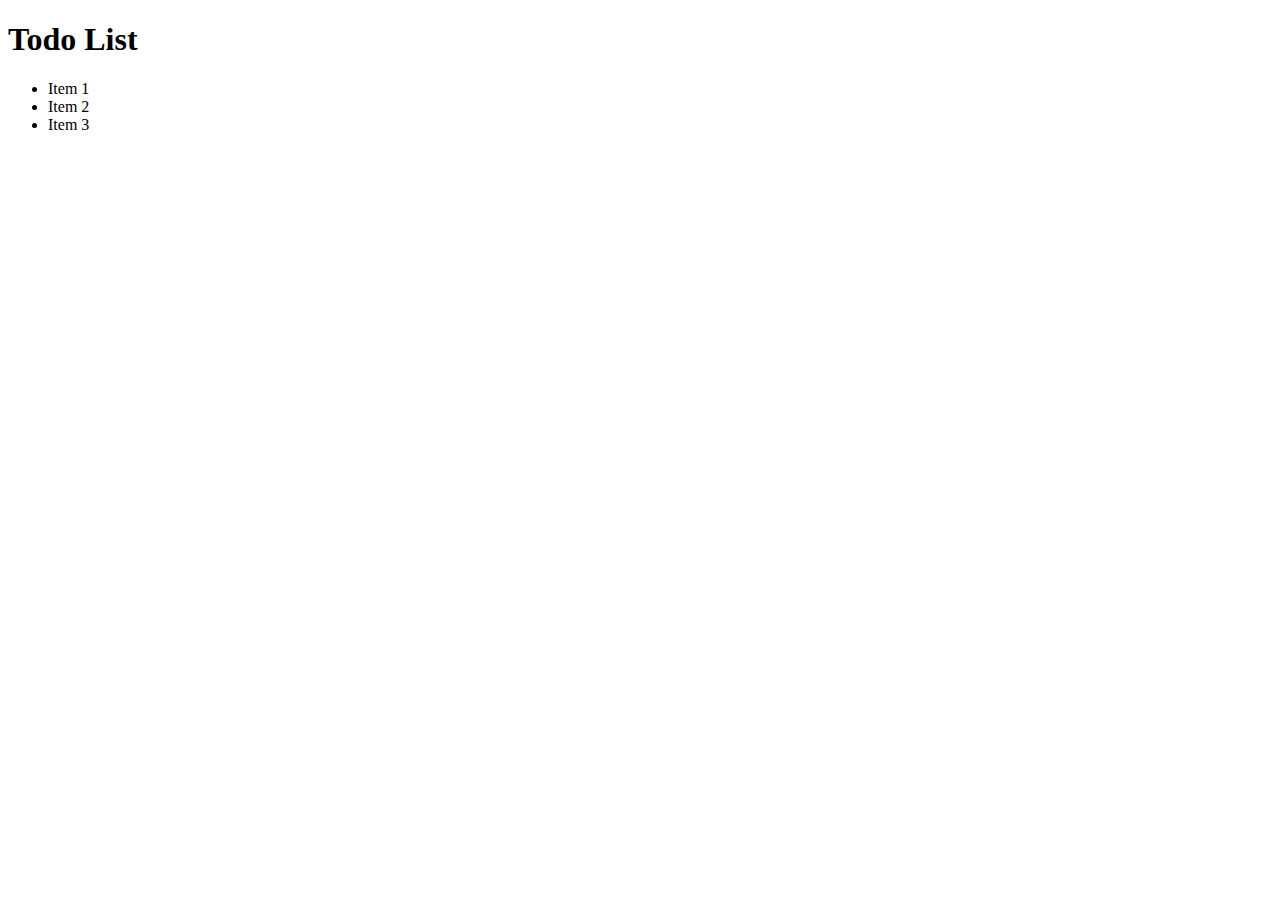
==== templates/index.html @ b8c7388d "initial commit" ====
<!DOCTYPE html>
<html>
<head>
  <title>Todo List</title>
</head>
<body>
  <div id="todo-list">
    <h1>Todo List</h1>
    <ul>
      <li>Item 1</li>
      <li>Item 2</li>
      <li>Item 3</li>
    </ul>
  </div>
</body>
</html>
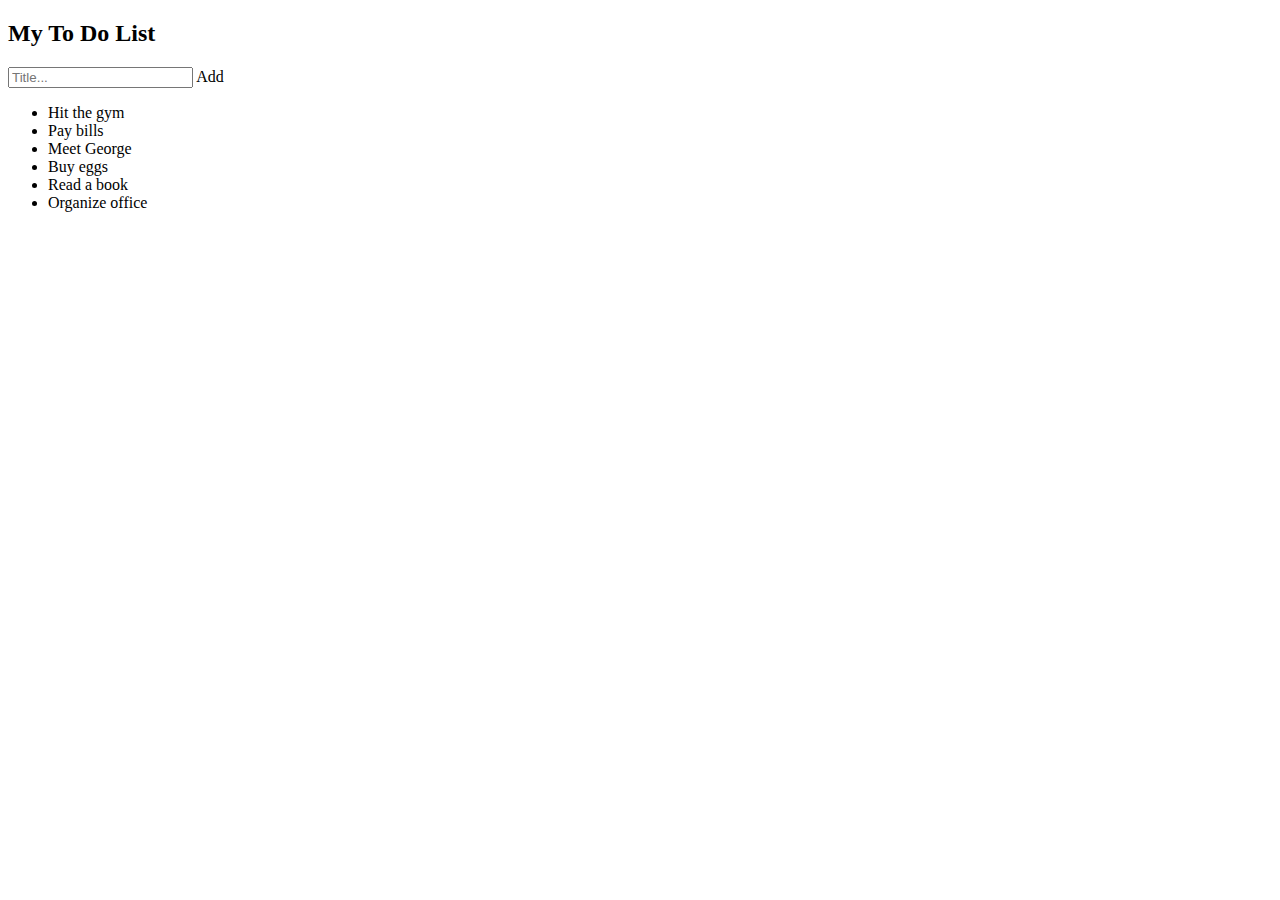
==== commit e6935c67: "CSS added" ====
--- a/templates/index.html
+++ b/templates/index.html
@@ -2,15 +2,25 @@
 <html>
 <head>
   <title>Todo List</title>
+  <!--<link rel="stylesheet" href="../styles.css" type="text/css" media="screen" charset="utf-8"> ---> 
+  <link rel="stylesheet" href="{{ url_for('static', filename='styles.css') }}"> 
 </head>
+
+
 <body>
-  <div id="todo-list">
-    <h1>Todo List</h1>
-    <ul>
-      <li>Item 1</li>
-      <li>Item 2</li>
-      <li>Item 3</li>
-    </ul>
+  <div id="myDIV" class="header">
+    <h2>My To Do List</h2>
+    <input type="text" id="myInput" placeholder="Title...">
+    <span onclick="newElement()" class="addBtn">Add</span>
   </div>
+  <ul id="myUL">
+    <li>Hit the gym</li>
+    <li class="checked">Pay bills</li>
+    <li>Meet George</li>
+    <li>Buy eggs</li>
+    <li>Read a book</li>
+    <li>Organize office</li>
+  </ul>
 </body>
+<script src="../scripts.js"></script>
 </html>
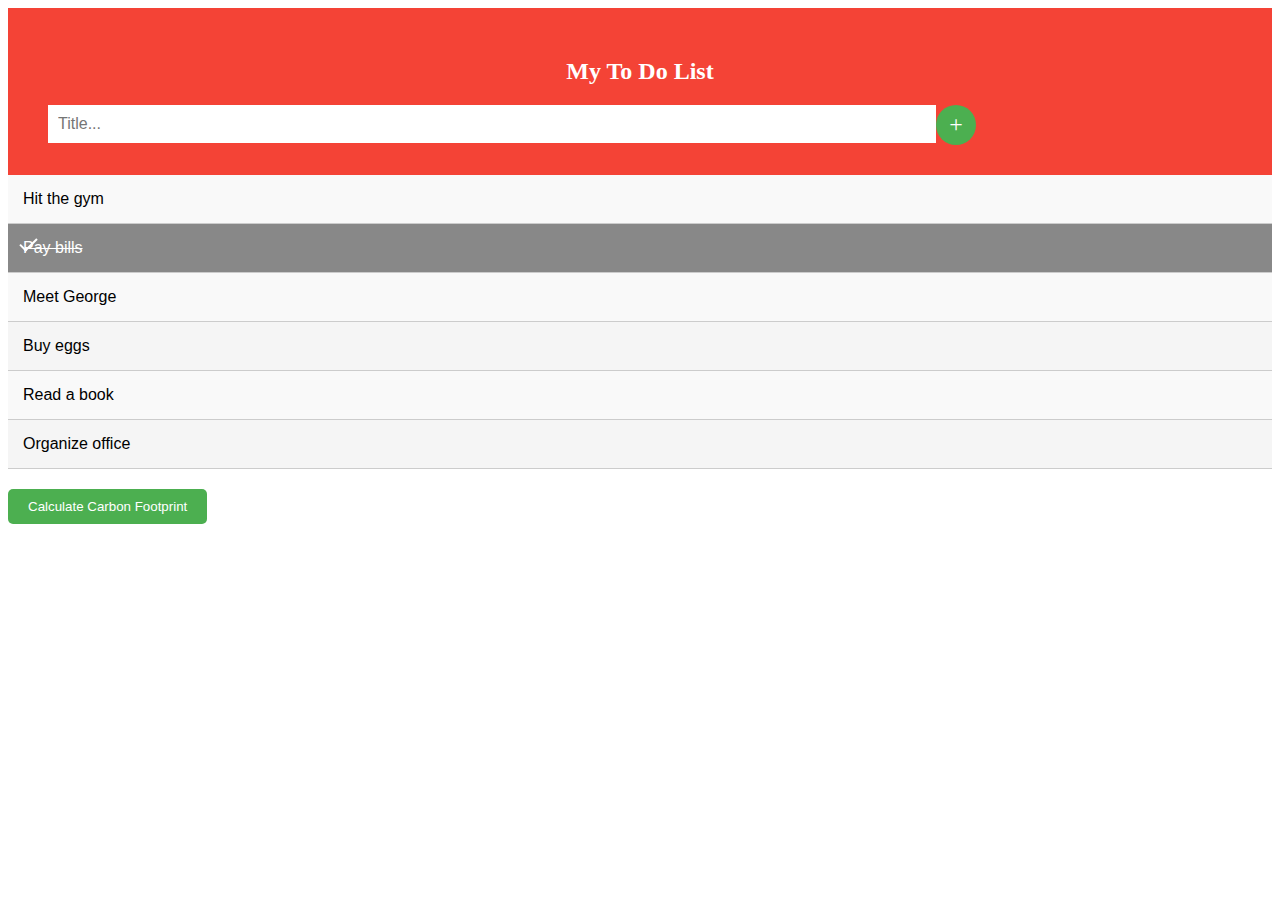
==== commit 27f565be: "new buttons" ====
--- a/templates/index.html
+++ b/templates/index.html
@@ -2,16 +2,13 @@
 <html>
 <head>
   <title>Todo List</title>
-  <!--<link rel="stylesheet" href="../styles.css" type="text/css" media="screen" charset="utf-8"> ---> 
-  <link rel="stylesheet" href="{{ url_for('static', filename='styles.css') }}"> 
+  <link rel="stylesheet" href="/static/styles.css" type="text/css" media="screen" charset="utf-8">   
 </head>
-
-
 <body>
   <div id="myDIV" class="header">
     <h2>My To Do List</h2>
     <input type="text" id="myInput" placeholder="Title...">
-    <span onclick="newElement()" class="addBtn">Add</span>
+    <span onclick="newElement()" class="addBtn"></span>
   </div>
   <ul id="myUL">
     <li>Hit the gym</li>
@@ -21,6 +18,12 @@
     <li>Read a book</li>
     <li>Organize office</li>
   </ul>
+  <button onclick="calculateCarbonFootprint()" class="calculateBtn">Calculate Carbon Footprint</button>
 </body>
 <script src="../scripts.js"></script>
+<script>
+  function calculateCarbonFootprint() {
+    alert('Calculating Carbon Footprint...');
+  }
+</script>
 </html>
--- a/static/styles.css
+++ b/static/styles.css
@@ -0,0 +1,141 @@
+/* Include the padding and border in an element's total width and height */
+* {
+    box-sizing: border-box;
+  }
+  
+  /* Remove margins and padding from the list */
+  ul {
+    margin: 0;
+    padding: 0;
+  }
+  
+  /* Style the list items */
+  ul li {
+    cursor: pointer;
+    position: relative;
+    padding: 15px;
+    border-bottom: 1px solid #ccc;
+    background: #f5f5f5;
+    font-size: 16px;
+    font-family: Arial, sans-serif;
+    transition: background-color 0.3s; color 0.3s;
+  
+    /* make the list items unselectable */
+    -webkit-user-select: none;
+    -moz-user-select: none;
+    -ms-user-select: none;
+    user-select: none;
+  }
+  
+  /* Set all odd list items to a different color (zebra-stripes) */
+  ul li:nth-child(odd) {
+    background: #f9f9f9;
+  }
+  
+  /* Darker background-color on hover */
+  ul li:hover {
+    background: #e0e0e0;
+  }
+  
+  /* When clicked on, add a background color and strike out text */
+  ul li.checked {
+    background: #888;
+    color: #fff;
+    text-decoration: line-through;
+  }
+  
+  /* Add a "checked" mark when clicked on */
+  ul li.checked::before {
+    content: '';
+    position: absolute;
+    border-color: #fff;
+    border-style: solid;
+    border-width: 0 2px 2px 0;
+    top: 10px;
+    left: 16px;
+    transform: rotate(45deg);
+    height: 15px;
+    width: 7px;
+  }
+  
+  /* Style the close button */
+  .close {
+    position: absolute;
+    right: 0;
+    top: 0;
+    padding: 12px 16px 12px 16px;
+  }
+  
+  .close:hover {
+    background-color: #f44336;
+    color: white;
+  }
+  
+  /* Style the header */
+  .header {
+    background-color: #f44336;
+    padding: 30px 40px;
+    color: white;
+    text-align: center;
+  }
+  
+  /* Clear floats after the header */
+  .header:after {
+    content: "";
+    display: table;
+    clear: both;
+  }
+  
+  /* Style the input */
+  input {
+    margin: 0;
+    border: none;
+    border-radius: 0;
+    width: 75%;
+    padding: 10px;
+    float: left;
+    font-size: 16px;
+  }
+  
+  /* Style the "Add" button */
+  .addBtn {
+    width: 40px; /* Adjust width as needed */
+    height: 40px; /* Adjust height as needed */
+    background: #4caf50; /* Button color */
+    color: #fff; /* Text color */
+    font-size: 24px; /* Font size for the plus sign */
+    border: none;
+    border-radius: 50%; /* Rounded shape for a circle */
+    cursor: pointer;
+    transition: background-color 0.3s;
+    display: flex;
+    justify-content: center;
+    align-items: center;
+    position: relative;
+  }
+  
+.addBtn::before {
+  content: '+';
+  position: absolute;
+  right: 50%;
+  transform: translateX(50%);
+}
+
+  .addBtn:hover {
+    background-color: #bbb;
+  } 
+
+  .calculateBtn {
+    margin-top: 20px; /* Adjust margin as needed */
+    padding: 10px 20px; /* Adjust padding as needed */
+    background-color: #4caf50; /* Button color */
+    color: #fff; /* Text color */
+    border: none;
+    border-radius: 5px;
+    cursor: pointer;
+    transition: background-color 0.3s;
+  }
+  
+  .calculateBtn:hover {
+    background-color: #45a049; /* Hover color */
+  }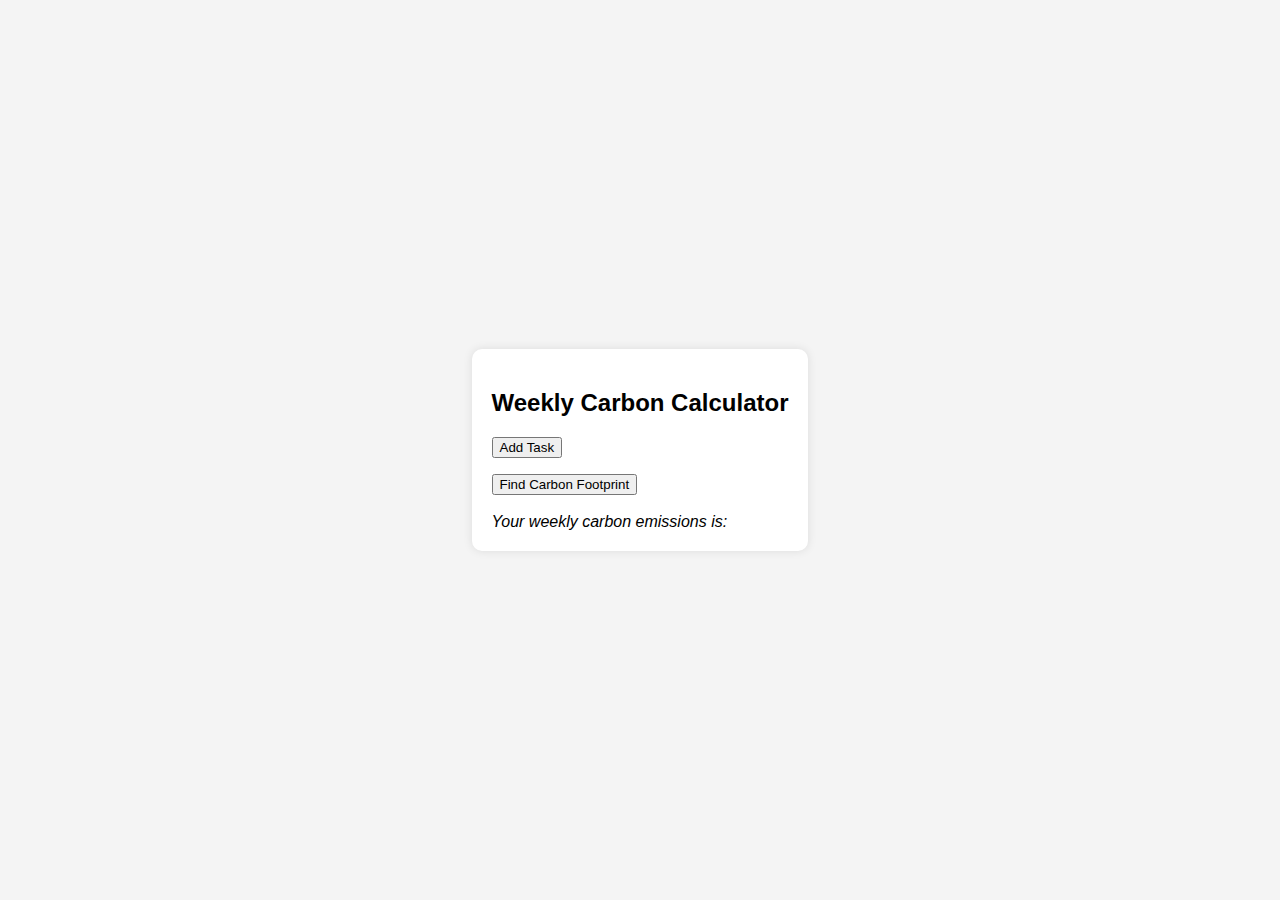
==== commit 6e0a3c44: "Update index.html" ====
--- a/templates/index.html
+++ b/templates/index.html
@@ -1,29 +1,197 @@
 <!DOCTYPE html>
-<html>
+<html lang="en">
+
 <head>
-  <title>Todo List</title>
-  <link rel="stylesheet" href="/static/styles.css" type="text/css" media="screen" charset="utf-8">   
+    <meta charset="UTF-8">
+    <meta name="viewport" content="width=device-width, initial-scale=1.0">
+    <link rel="stylesheet" href="style.css">
+    <style>
+        body {
+            font-family: 'Arial', sans-serif;
+            background-color: #f4f4f4;
+            margin: 0;
+            padding: 0;
+            display: flex;
+            justify-content: center;
+            align-items: center;
+            height: 100vh;
+        }
+
+        #todo-container {
+            background-color: #fff;
+            padding: 20px;
+            border-radius: 10px;
+            box-shadow: 0 0 10px rgba(0, 0, 0, 0.1);
+        }
+
+        #task-list {
+            list-style-type: none;
+            padding: 0;
+        }
+
+        .task-item {
+            margin: 10px 0;
+            padding: 10px;
+            border: 1px solid #ddd;
+            border-radius: 5px;
+            display: flex;
+            justify-content: space-between;
+            align-items: center;
+        }
+
+        /* Style for the modal */
+        .modal {
+            display: none;
+            position: fixed;
+            top: 50%;
+            left: 50%;
+            transform: translate(-50%, -50%);
+            padding: 20px;
+            background-color: #fff;
+            border: 1px solid #ccc;
+            box-shadow: 0 4px 8px rgba(0, 0, 0, 0.1);
+            z-index: 2; /* Increase the z-index to ensure it appears above the overlay */
+    }
+
+        .overlay {
+            display: none;
+            position: fixed;
+            top: 0;
+            left: 0;
+            width: 100%;
+            height: 100%;
+            background-color: rgba(0, 0, 0, 0.5);
+            z-index: 1;
+        }
+
+    </style>
+    <script src="https://code.jquery.com/jquery-3.6.4.min.js"></script>
 </head>
+
 <body>
-  <div id="myDIV" class="header">
-    <h2>My To Do List</h2>
-    <input type="text" id="myInput" placeholder="Title...">
-    <span onclick="newElement()" class="addBtn"></span>
-  </div>
-  <ul id="myUL">
-    <li>Hit the gym</li>
-    <li class="checked">Pay bills</li>
-    <li>Meet George</li>
-    <li>Buy eggs</li>
-    <li>Read a book</li>
-    <li>Organize office</li>
-  </ul>
-  <button onclick="calculateCarbonFootprint()" class="calculateBtn">Calculate Carbon Footprint</button>
+    <div id="todo-container">
+        <h2>Weekly Carbon Calculator</h2>
+        <button onclick="openModal()">Add Task</button>
+        <ul id="task-list"></ul>
+        <button onclick="generate()">Find Carbon Footprint</button>
+        <br>
+        <em id="response"><br>Your weekly carbon emissions is:</em>
+    </div>
+
+
+    <!-- The provided modal code -->
+    <div id="add-task-modal" class="modal">
+        <span onclick="closeModal()">×</span>
+        <input type="text" placeholder="Name" id="input1">
+        <input type="text" placeholder="Origin" id="input2">
+        <input type="text" placeholder="Destination" id="input3">
+        <select id="input4">
+            <option value="Gasoline SUV">Gasoline SUV</option>
+            <option value="Hybrid SUV">Hybrid SUV</option>
+            <option value="Electric SUV">Electric SUV</option>
+            <option value="Gasoline Sedan">Gasoline Sedan</option>
+            <option value="Hybrid Sedan">Hybrid Sedan</option>
+            <option value="Electric Sedan">Electric Sedan</option>
+            <option value="Motorcycle">Motorcycle</option>
+            <option value="T">T</option>
+            <option value="Bus">Bus</option>
+            <option value="Public Transportation">Public Transportation</option>
+        <input type="text" placeholder="Frequency (times per week)" id="input5">
+        <button onclick="addTask()">Add Task</button>
+    </div>
+
+    <div id="overlay" class="overlay" onclick="closeModal()"></div>
+
+    <script>
+        function openModal() {
+            document.getElementById('add-task-modal').style.display = 'block';
+            document.getElementById('overlay').style.display = 'block';
+        }
+
+        function closeModal() {
+            document.getElementById('add-task-modal').style.display = 'none';
+            document.getElementById('overlay').style.display = 'none';
+        }
+
+        function sendData_save(name, origin, destination, transit, freq) {
+            $.ajax({
+                url: '/process',
+                type: 'POST',
+                data: { 'name': name, 'origin': origin, 'destination': destination, 'transit': transit, 'freq': freq},
+                success: function(response) {
+                    console.log(error);
+                },
+                error: function(error) {
+                    console.log(error);
+                }
+            });
+        }
+
+        function sendData_remove(name) {
+            $.ajax({
+                url: '/delete',
+                type: 'POST',
+                data: { 'name': name },
+                success: function(response) {
+                    console.log(error);
+                },
+                error: function(error) {
+                    console.log(error);
+                }
+            });
+        }
+
+        function generate() {
+            $.ajax({
+                url: '/generate',
+                type: 'POST',
+                success: function(response) {
+                    document.getElementById('response').innerHTML = response;
+                },
+                error: function(error) {
+                    console.log(error);
+                }
+            });
+        }
+
+        function addTask() {
+            const name = document.getElementById('input1').value;
+            const origin = document.getElementById('input2').value;
+            const destination = document.getElementById('input3').value;
+            const mode = document.getElementById('input4').value;
+            const freq = document.getElementById('input5').value;
+
+            sendData_save(name, origin, destination, mode, freq);
+
+            const taskList = document.getElementById('task-list');
+            const listItem = document.createElement('li');
+            listItem.className = 'task-item';
+            listItem.innerHTML = `
+                <div>
+                    <strong>${name}</strong><br>
+                    Origin: ${origin}<br>
+                    Destination: ${destination}<br>
+                    Transportation mode: ${mode}<br>
+                    Frequency: ${freq}<br>
+                </div>
+                <button onclick="removeTask('${name}', this)">Remove</button>
+            `;
+            taskList.appendChild(listItem);
+
+            closeModal();
+
+        }
+
+        function removeTask(name, button) {
+            sendData_remove(name);
+            const listItem = button.parentNode;
+            const taskList = document.getElementById('task-list');
+            taskList.removeChild(listItem);
+
+
+        }
+
+    </script>
 </body>
-<script src="../scripts.js"></script>
-<script>
-  function calculateCarbonFootprint() {
-    alert('Calculating Carbon Footprint...');
-  }
-</script>
+
 </html>
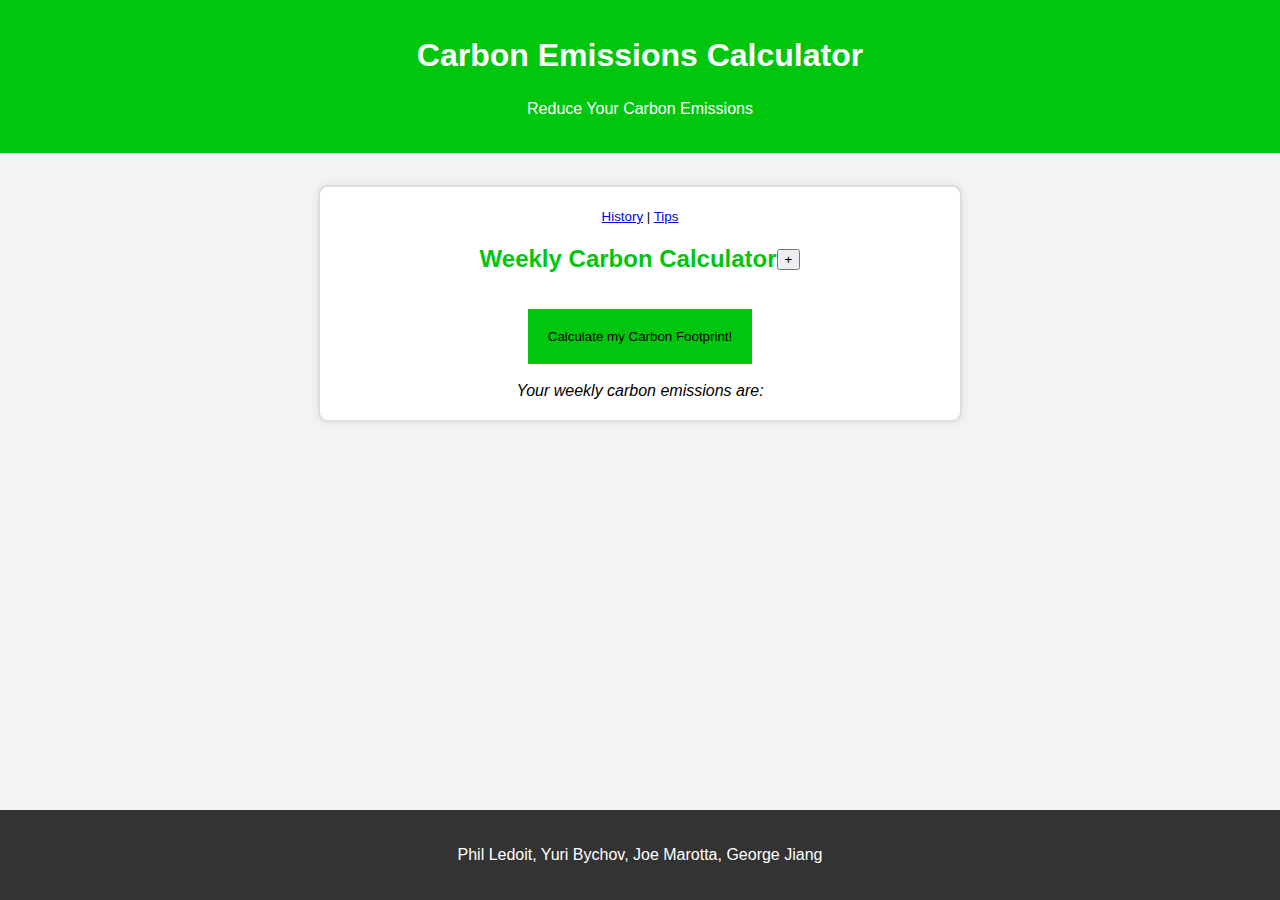
==== commit 779d878f: "css qol" ====
--- a/templates/index.html
+++ b/templates/index.html
@@ -1,197 +1,326 @@
-<!DOCTYPE html>
-<html lang="en">
-
-<head>
-    <meta charset="UTF-8">
-    <meta name="viewport" content="width=device-width, initial-scale=1.0">
-    <link rel="stylesheet" href="style.css">
-    <style>
-        body {
-            font-family: 'Arial', sans-serif;
-            background-color: #f4f4f4;
-            margin: 0;
-            padding: 0;
-            display: flex;
-            justify-content: center;
-            align-items: center;
-            height: 100vh;
-        }
-
-        #todo-container {
-            background-color: #fff;
-            padding: 20px;
-            border-radius: 10px;
-            box-shadow: 0 0 10px rgba(0, 0, 0, 0.1);
-        }
-
-        #task-list {
-            list-style-type: none;
-            padding: 0;
-        }
-
-        .task-item {
-            margin: 10px 0;
-            padding: 10px;
-            border: 1px solid #ddd;
-            border-radius: 5px;
-            display: flex;
-            justify-content: space-between;
-            align-items: center;
-        }
-
-        /* Style for the modal */
-        .modal {
-            display: none;
-            position: fixed;
-            top: 50%;
-            left: 50%;
-            transform: translate(-50%, -50%);
-            padding: 20px;
-            background-color: #fff;
-            border: 1px solid #ccc;
-            box-shadow: 0 4px 8px rgba(0, 0, 0, 0.1);
-            z-index: 2; /* Increase the z-index to ensure it appears above the overlay */
-    }
-
-        .overlay {
-            display: none;
-            position: fixed;
-            top: 0;
-            left: 0;
-            width: 100%;
-            height: 100%;
-            background-color: rgba(0, 0, 0, 0.5);
-            z-index: 1;
-        }
-
-    </style>
-    <script src="https://code.jquery.com/jquery-3.6.4.min.js"></script>
-</head>
-
-<body>
-    <div id="todo-container">
-        <h2>Weekly Carbon Calculator</h2>
-        <button onclick="openModal()">Add Task</button>
-        <ul id="task-list"></ul>
-        <button onclick="generate()">Find Carbon Footprint</button>
-        <br>
-        <em id="response"><br>Your weekly carbon emissions is:</em>
-    </div>
-
-
-    <!-- The provided modal code -->
-    <div id="add-task-modal" class="modal">
-        <span onclick="closeModal()">×</span>
-        <input type="text" placeholder="Name" id="input1">
-        <input type="text" placeholder="Origin" id="input2">
-        <input type="text" placeholder="Destination" id="input3">
-        <select id="input4">
-            <option value="Gasoline SUV">Gasoline SUV</option>
-            <option value="Hybrid SUV">Hybrid SUV</option>
-            <option value="Electric SUV">Electric SUV</option>
-            <option value="Gasoline Sedan">Gasoline Sedan</option>
-            <option value="Hybrid Sedan">Hybrid Sedan</option>
-            <option value="Electric Sedan">Electric Sedan</option>
-            <option value="Motorcycle">Motorcycle</option>
-            <option value="T">T</option>
-            <option value="Bus">Bus</option>
-            <option value="Public Transportation">Public Transportation</option>
-        <input type="text" placeholder="Frequency (times per week)" id="input5">
-        <button onclick="addTask()">Add Task</button>
-    </div>
-
-    <div id="overlay" class="overlay" onclick="closeModal()"></div>
-
-    <script>
-        function openModal() {
-            document.getElementById('add-task-modal').style.display = 'block';
-            document.getElementById('overlay').style.display = 'block';
-        }
-
-        function closeModal() {
-            document.getElementById('add-task-modal').style.display = 'none';
-            document.getElementById('overlay').style.display = 'none';
-        }
-
-        function sendData_save(name, origin, destination, transit, freq) {
-            $.ajax({
-                url: '/process',
-                type: 'POST',
-                data: { 'name': name, 'origin': origin, 'destination': destination, 'transit': transit, 'freq': freq},
-                success: function(response) {
-                    console.log(error);
-                },
-                error: function(error) {
-                    console.log(error);
-                }
-            });
-        }
-
-        function sendData_remove(name) {
-            $.ajax({
-                url: '/delete',
-                type: 'POST',
-                data: { 'name': name },
-                success: function(response) {
-                    console.log(error);
-                },
-                error: function(error) {
-                    console.log(error);
-                }
-            });
-        }
-
-        function generate() {
-            $.ajax({
-                url: '/generate',
-                type: 'POST',
-                success: function(response) {
-                    document.getElementById('response').innerHTML = response;
-                },
-                error: function(error) {
-                    console.log(error);
-                }
-            });
-        }
-
-        function addTask() {
-            const name = document.getElementById('input1').value;
-            const origin = document.getElementById('input2').value;
-            const destination = document.getElementById('input3').value;
-            const mode = document.getElementById('input4').value;
-            const freq = document.getElementById('input5').value;
-
-            sendData_save(name, origin, destination, mode, freq);
-
-            const taskList = document.getElementById('task-list');
-            const listItem = document.createElement('li');
-            listItem.className = 'task-item';
-            listItem.innerHTML = `
-                <div>
-                    <strong>${name}</strong><br>
-                    Origin: ${origin}<br>
-                    Destination: ${destination}<br>
-                    Transportation mode: ${mode}<br>
-                    Frequency: ${freq}<br>
-                </div>
-                <button onclick="removeTask('${name}', this)">Remove</button>
-            `;
-            taskList.appendChild(listItem);
-
-            closeModal();
-
-        }
-
-        function removeTask(name, button) {
-            sendData_remove(name);
-            const listItem = button.parentNode;
-            const taskList = document.getElementById('task-list');
-            taskList.removeChild(listItem);
-
-
-        }
-
-    </script>
-</body>
-
-</html>
+<!DOCTYPE html>
+<html lang="en">
+
+<head>
+    <meta charset="UTF-8">
+    <meta name="viewport" content="width=device-width, initial-scale=1.0">
+    <title>Carbon Emissions Calculator</title>
+    <style>
+        body {
+            font-family: 'Segoe UI', Tahoma, Geneva, Verdana, sans-serif;
+            margin: 0;
+            padding: 0;
+            background-color: #f4f4f4;
+            height: 100%;
+            display: flex;
+            flex-direction: column;
+        }
+
+        #todo-title {
+            display: flex;
+            justify-content: center;
+            align-items: center;
+            text-align: center;
+        }
+
+        .content {
+            flex: 1 0 auto
+          }
+
+        header {
+            background-color: #00C70D;
+            color: #fff;
+            text-align: center;
+            padding: 1em 0;
+        }
+
+        section {
+            max-width: 600px;
+            margin: 2em auto;
+            padding: 2em;
+            background-color: #fff;
+            box-shadow: 0 0 10px rgba(0, 0, 0, 0.1);
+            border-radius: 8px;
+        }
+
+        h2 {
+            color: #00C70D;
+        }
+
+        p {
+            line-height: 1.6;
+        }
+
+        ul {
+            list-style-type: none;
+            padding: 0;
+        }
+
+        li {
+            margin-bottom: 0.5em;
+        }
+
+        #todo-container {
+            background-color: #fff;
+            padding: 20px;
+            border-radius: 10px;
+            box-shadow: 0 0 10px rgba(0, 0, 0, 0.1);
+            border: 2px solid #ddd; /* Add grey border */
+            text-align: center;
+        }
+
+        #task-list {
+            list-style-type: none;
+            padding: 0;
+        }
+
+        #getresults {
+            background-color: #00C70D;
+        }
+
+        .task-item {
+            margin: 10px 0;
+            padding: 10px;
+            border: 1px solid #ddd;
+            border-radius: 5px;
+            display: flex;
+            justify-content: space-between;
+            align-items: center;
+        }
+
+        /* Style for the modal */
+        .modal {
+            display: none;
+            position: fixed;
+            top: 50%;
+            left: 50%;
+            transform: translate(-50%, -50%);
+            padding: 20px;
+            background-color: #fff;
+            border: 1px solid #ccc;
+            box-shadow: 0 4px 8px rgba(0, 0, 0, 0.1);
+            z-index: 2; /* Increase the z-index to ensure it appears above the overlay */
+        }
+
+        .overlay {
+            display: none;
+            position: fixed;
+            top: 0;
+            left: 0;
+            width: 100%;
+            height: 100%;
+            background-color: rgba(0, 0, 0, 0.5);
+            z-index: 1;
+        }
+
+        #task-list {
+            list-style-type: none;
+            padding: 0;
+        }
+
+        #getresults {
+            padding: 20px;
+            background-color: #00C70D;
+            border: none;
+        }
+
+        .task-item {
+            margin: 10px 0;
+            padding: 10px;
+            border: 1px solid #ddd;
+            border-radius: 5px;
+            display: flex;
+            justify-content: space-between;
+            align-items: center;
+        }
+
+        /* Style for the modal */
+        .modal {
+            display: none;
+            position: fixed;
+            top: 50%;
+            left: 50%;
+            transform: translate(-50%, -50%);
+            padding: 20px;
+            background-color: #fff;
+            border: 1px solid #ccc;
+            box-shadow: 0 4px 8px rgba(0, 0, 0, 0.1);
+            z-index: 2; /* Increase the z-index to ensure it appears above the overlay */
+        }
+
+        .overlay {
+            display: none;
+            position: fixed;
+            top: 0;
+            left: 0;
+            width: 100%;
+            height: 100%;
+            background-color: rgba(0, 0, 0, 0.5);
+            z-index: 1;
+        }
+
+        html, body {
+            height: 100%;
+          }
+          body {
+            display: flex;
+            flex-direction: column;
+          }
+          .content {
+            flex: 1 0 auto;
+          }
+          .footer {
+            flex-shrink: 0;
+          }
+
+        footer {
+            background-color: #333;
+            color: #fff;
+            text-align: center;
+            padding: 1em 0;
+            left: 0;
+            width: 100%;   
+            flex-shrink: 0;    
+        }
+
+    </style>
+    <script src="https://code.jquery.com/jquery-3.6.4.min.js"></script>
+</head>
+
+<body>
+    <header>
+        <h1>Carbon Emissions Calculator</h1>
+        <p>Reduce Your Carbon Emissions</p>
+    </header>
+    <div class='content'>
+        <section id="todo-container">
+            <small><a href="/history">History</a> | <a href="/tips">Tips</a></small>
+            <div id="todo-title">
+                <h2>Weekly Carbon Calculator</h2>
+                <button onclick="openModal()">+</button>
+            </div>
+            <ul id="task-list"></ul>
+            <button id="getresults" onclick="generate()">Calculate my Carbon Footprint!</button>
+            <br>
+            <em id="response"><br>Your weekly carbon emissions are:</em>
+        </section>
+    </div>
+    <footer>
+        <p>Phil Ledoit, Yuri Bychov, Joe Marotta, George Jiang</p>
+    </footer>
+
+    <div id="add-task-modal" class="modal">
+        <input type="text" placeholder="Name" id="input1"><br>
+        <input type="text" placeholder="Origin" id="input2"><br>
+        <input type="text" placeholder="Destination" id="input3"><br>
+        <select id="input4">
+            <option value="Gasoline SUV">Gasoline SUV</option>
+            <option value="Hybrid SUV">Hybrid SUV</option>
+            <option value="Electric SUV">Electric SUV</option>
+            <option value="Gasoline Sedan">Gasoline Sedan</option>
+            <option value="Hybrid Sedan">Hybrid Sedan</option>
+            <option value="Electric Sedan">Electric Sedan</option>
+            <option value="Motorcycle">Motorcycle</option>
+            <option value="T">T</option>
+            <option value="Bus">Bus</option>
+            <option value="Public Transportation">Public Transportation</option>
+        </select><br>
+        <input type="text" placeholder="Weekly frequency" id="input5"><br>
+        <button onclick="addTask()">Add Route</button>
+    </div>
+    <div id="overlay" class="overlay" onclick="closeModal()"></div>
+    <script>
+        function openModal() {
+            document.getElementById('add-task-modal').style.display = 'block';
+            document.getElementById('overlay').style.display = 'block';
+        }
+
+        function closeModal() {
+            document.getElementById('add-task-modal').style.display = 'none';
+            document.getElementById('overlay').style.display = 'none';
+        }
+
+        function sendData_save(name, origin, destination, transit, freq) {
+            $.ajax({
+                url: '/process',
+                type: 'POST',
+                data: { 'name': name, 'origin': origin, 'destination': destination, 'transit': transit, 'freq': freq},
+                success: function(response) {
+                    console.log(error);
+                },
+                error: function(error) {
+                    console.log(error);
+                }
+            });
+        }
+
+        function sendData_remove(name) {
+            $.ajax({
+                url: '/delete',
+                type: 'POST',
+                data: { 'name': name },
+                success: function(response) {
+                    console.log(error);
+                },
+                error: function(error) {
+                    console.log(error);
+                }
+            });
+        }
+
+        function generate() {
+            $.ajax({
+                url: '/generate',
+                type: 'POST',
+                success: function(response) {
+                    document.getElementById('response').innerHTML = response;
+                },
+                error: function(error) {
+                    console.log(error);
+                }
+            });
+        }
+
+
+        function addTask() {
+            const name = document.getElementById('input1').value;
+            const origin = document.getElementById('input2').value;
+            const destination = document.getElementById('input3').value;
+            const mode = document.getElementById('input4').value;
+            const freq = document.getElementById('input5').value;
+
+            sendData_save(name, origin, destination, mode, freq);
+
+            const taskList = document.getElementById('task-list');
+            const listItem = document.createElement('li');
+            listItem.className = 'task-item';
+            listItem.innerHTML = `
+                <div>
+                    <strong>${name}</strong><br>
+                    Origin: ${origin}<br>
+                    Destination: ${destination}<br>
+                    Transportation mode: ${mode}<br>
+                    Frequency: ${freq}<br>
+                </div>
+                <button onclick="removeTask('${name}', this)">x</button>
+            `;
+            taskList.appendChild(listItem);
+
+            closeModal();
+
+        }
+
+        function removeTask(name, button) {
+            sendData_remove(name);
+            const listItem = button.parentNode;
+            const taskList = document.getElementById('task-list');
+            taskList.removeChild(listItem);
+
+
+        }
+
+    </script>
+
+</body>
+
+</html>
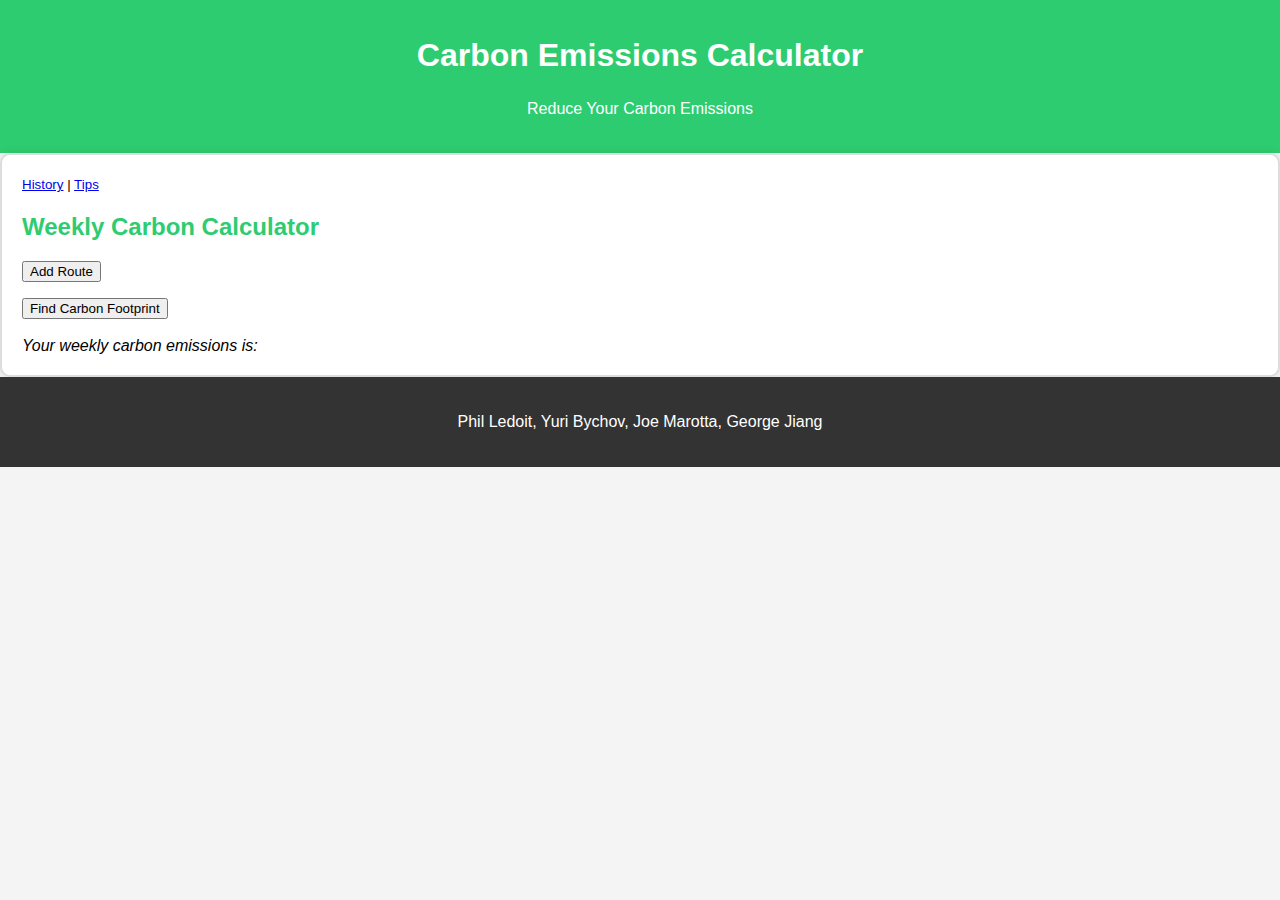
==== commit 2c510a0b: "cleanup" ====
--- a/templates/index.html
+++ b/templates/index.html
@@ -11,40 +11,27 @@
             margin: 0;
             padding: 0;
             background-color: #f4f4f4;
-            height: 100%;
-            display: flex;
-            flex-direction: column;
-        }
-
-        #todo-title {
-            display: flex;
-            justify-content: center;
-            align-items: center;
-            text-align: center;
-        }
-
-        .content {
-            flex: 1 0 auto
-          }
+        }
 
         header {
-            background-color: #00C70D;
+            background-color: #2ecc71;
             color: #fff;
             text-align: center;
             padding: 1em 0;
         }
 
         section {
-            max-width: 600px;
+            max-width: 800px;
             margin: 2em auto;
             padding: 2em;
             background-color: #fff;
             box-shadow: 0 0 10px rgba(0, 0, 0, 0.1);
             border-radius: 8px;
+            border: 20px solid #ddd; /* Add grey border */
         }
 
         h2 {
-            color: #00C70D;
+            color: #2ecc71;
         }
 
         p {
@@ -66,16 +53,11 @@
             border-radius: 10px;
             box-shadow: 0 0 10px rgba(0, 0, 0, 0.1);
             border: 2px solid #ddd; /* Add grey border */
-            text-align: center;
         }
 
         #task-list {
             list-style-type: none;
             padding: 0;
-        }
-
-        #getresults {
-            background-color: #00C70D;
         }
 
         .task-item {
@@ -113,74 +95,11 @@
             z-index: 1;
         }
 
-        #task-list {
-            list-style-type: none;
-            padding: 0;
-        }
-
-        #getresults {
-            padding: 20px;
-            background-color: #00C70D;
-            border: none;
-        }
-
-        .task-item {
-            margin: 10px 0;
-            padding: 10px;
-            border: 1px solid #ddd;
-            border-radius: 5px;
-            display: flex;
-            justify-content: space-between;
-            align-items: center;
-        }
-
-        /* Style for the modal */
-        .modal {
-            display: none;
-            position: fixed;
-            top: 50%;
-            left: 50%;
-            transform: translate(-50%, -50%);
-            padding: 20px;
-            background-color: #fff;
-            border: 1px solid #ccc;
-            box-shadow: 0 4px 8px rgba(0, 0, 0, 0.1);
-            z-index: 2; /* Increase the z-index to ensure it appears above the overlay */
-        }
-
-        .overlay {
-            display: none;
-            position: fixed;
-            top: 0;
-            left: 0;
-            width: 100%;
-            height: 100%;
-            background-color: rgba(0, 0, 0, 0.5);
-            z-index: 1;
-        }
-
-        html, body {
-            height: 100%;
-          }
-          body {
-            display: flex;
-            flex-direction: column;
-          }
-          .content {
-            flex: 1 0 auto;
-          }
-          .footer {
-            flex-shrink: 0;
-          }
-
         footer {
             background-color: #333;
             color: #fff;
             text-align: center;
             padding: 1em 0;
-            left: 0;
-            width: 100%;   
-            flex-shrink: 0;    
         }
 
     </style>
@@ -192,27 +111,23 @@
         <h1>Carbon Emissions Calculator</h1>
         <p>Reduce Your Carbon Emissions</p>
     </header>
-    <div class='content'>
-        <section id="todo-container">
-            <small><a href="/history">History</a> | <a href="/tips">Tips</a></small>
-            <div id="todo-title">
-                <h2>Weekly Carbon Calculator</h2>
-                <button onclick="openModal()">+</button>
-            </div>
-            <ul id="task-list"></ul>
-            <button id="getresults" onclick="generate()">Calculate my Carbon Footprint!</button>
-            <br>
-            <em id="response"><br>Your weekly carbon emissions are:</em>
-        </section>
+    <div id="todo-container">
+        <small><a href="/history">History</a> | <a href="/tips">Tips</a></small>
+        <h2>Weekly Carbon Calculator</h2>
+        <button onclick="openModal()">Add Route</button>
+        <ul id="task-list"></ul>
+        <button onclick="generate()">Find Carbon Footprint</button>
+        <br>
+        <em id="response"><br>Your weekly carbon emissions is:</em>
     </div>
-    <footer>
-        <p>Phil Ledoit, Yuri Bychov, Joe Marotta, George Jiang</p>
-    </footer>
-
+
+
+    <!-- The provided modal code -->
     <div id="add-task-modal" class="modal">
-        <input type="text" placeholder="Name" id="input1"><br>
-        <input type="text" placeholder="Origin" id="input2"><br>
-        <input type="text" placeholder="Destination" id="input3"><br>
+        <span onclick="closeModal()">×</span>
+        <input type="text" placeholder="Name" id="input1">
+        <input type="text" placeholder="Origin" id="input2">
+        <input type="text" placeholder="Destination" id="input3">
         <select id="input4">
             <option value="Gasoline SUV">Gasoline SUV</option>
             <option value="Hybrid SUV">Hybrid SUV</option>
@@ -224,11 +139,12 @@
             <option value="T">T</option>
             <option value="Bus">Bus</option>
             <option value="Public Transportation">Public Transportation</option>
-        </select><br>
-        <input type="text" placeholder="Weekly frequency" id="input5"><br>
+        <input type="text" placeholder="Frequency (times per week)" id="input5">
         <button onclick="addTask()">Add Route</button>
     </div>
+
     <div id="overlay" class="overlay" onclick="closeModal()"></div>
+
     <script>
         function openModal() {
             document.getElementById('add-task-modal').style.display = 'block';
@@ -302,7 +218,7 @@
                     Transportation mode: ${mode}<br>
                     Frequency: ${freq}<br>
                 </div>
-                <button onclick="removeTask('${name}', this)">x</button>
+                <button onclick="removeTask('${name}', this)">Remove</button>
             `;
             taskList.appendChild(listItem);
 
@@ -320,7 +236,9 @@
         }
 
     </script>
-
+    <footer>
+        <p>Phil Ledoit, Yuri Bychov, Joe Marotta, George Jiang</p>
+    </footer>
 </body>
 
 </html>
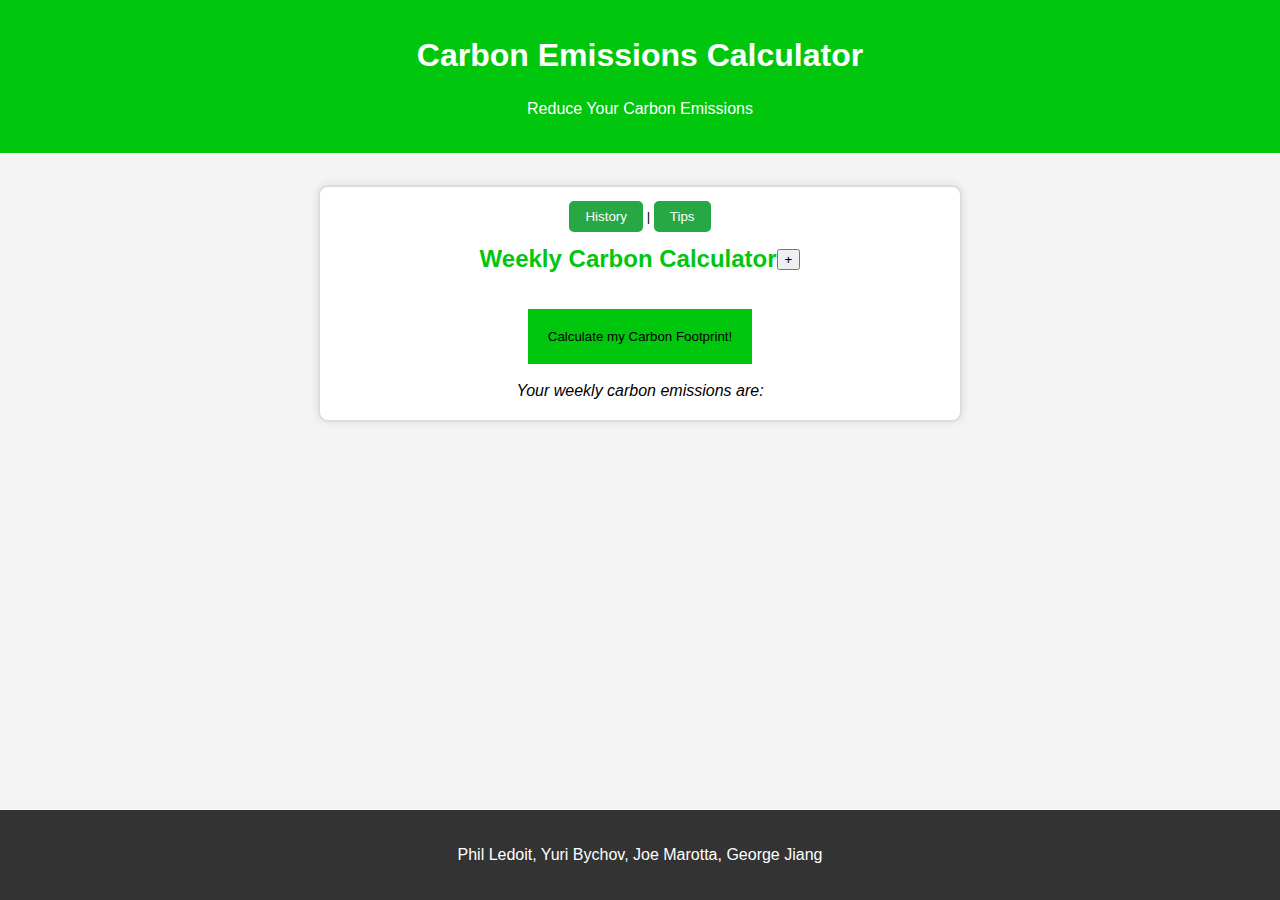
==== commit aa054057: "buttons css" ====
--- a/templates/index.html
+++ b/templates/index.html
@@ -11,27 +11,40 @@
             margin: 0;
             padding: 0;
             background-color: #f4f4f4;
-        }
+            height: 100%;
+            display: flex;
+            flex-direction: column;
+        }
+
+        #todo-title {
+            display: flex;
+            justify-content: center;
+            align-items: center;
+            text-align: center;
+        }
+
+        .content {
+            flex: 1 0 auto
+          }
 
         header {
-            background-color: #2ecc71;
+            background-color: #00C70D;
             color: #fff;
             text-align: center;
             padding: 1em 0;
         }
 
         section {
-            max-width: 800px;
+            max-width: 600px;
             margin: 2em auto;
             padding: 2em;
             background-color: #fff;
             box-shadow: 0 0 10px rgba(0, 0, 0, 0.1);
             border-radius: 8px;
-            border: 20px solid #ddd; /* Add grey border */
         }
 
         h2 {
-            color: #2ecc71;
+            color: #00C70D;
         }
 
         p {
@@ -53,11 +66,16 @@
             border-radius: 10px;
             box-shadow: 0 0 10px rgba(0, 0, 0, 0.1);
             border: 2px solid #ddd; /* Add grey border */
+            text-align: center;
         }
 
         #task-list {
             list-style-type: none;
             padding: 0;
+        }
+
+        #getresults {
+            background-color: #00C70D;
         }
 
         .task-item {
@@ -95,12 +113,92 @@
             z-index: 1;
         }
 
+        #task-list {
+            list-style-type: none;
+            padding: 0;
+        }
+
+        #getresults {
+            padding: 20px;
+            background-color: #00C70D;
+            border: none;
+        }
+
+        .task-item {
+            margin: 10px 0;
+            padding: 10px;
+            border: 1px solid #ddd;
+            border-radius: 5px;
+            display: flex;
+            justify-content: space-between;
+            align-items: center;
+        }
+
+        /* Style for the modal */
+        .modal {
+            display: none;
+            position: fixed;
+            top: 50%;
+            left: 50%;
+            transform: translate(-50%, -50%);
+            padding: 20px;
+            background-color: #fff;
+            border: 1px solid #ccc;
+            box-shadow: 0 4px 8px rgba(0, 0, 0, 0.1);
+            z-index: 2; /* Increase the z-index to ensure it appears above the overlay */
+        }
+
+        .overlay {
+            display: none;
+            position: fixed;
+            top: 0;
+            left: 0;
+            width: 100%;
+            height: 100%;
+            background-color: rgba(0, 0, 0, 0.5);
+            z-index: 1;
+        }
+
+        html, body {
+            height: 100%;
+          }
+          body {
+            display: flex;
+            flex-direction: column;
+          }
+          .content {
+            flex: 1 0 auto;
+          }
+          .footer {
+            flex-shrink: 0;
+          }
+
         footer {
             background-color: #333;
             color: #fff;
             text-align: center;
             padding: 1em 0;
-        }
+            left: 0;
+            width: 100%;   
+            flex-shrink: 0;    
+        }
+
+        .link {
+            text-decoration: none;
+            color: #fff;
+            padding: 8px 16px;
+            margin 0 10px;
+            border-radius: 5px;
+        }
+
+        a[href="/history"] {
+  background-color: #28a745;
+}
+
+        /* Style for the "Tips" link */
+        a[href="/tips"] {
+  background-color: #28a745;
+}
 
     </style>
     <script src="https://code.jquery.com/jquery-3.6.4.min.js"></script>
@@ -111,23 +209,27 @@
         <h1>Carbon Emissions Calculator</h1>
         <p>Reduce Your Carbon Emissions</p>
     </header>
-    <div id="todo-container">
-        <small><a href="/history">History</a> | <a href="/tips">Tips</a></small>
-        <h2>Weekly Carbon Calculator</h2>
-        <button onclick="openModal()">Add Route</button>
-        <ul id="task-list"></ul>
-        <button onclick="generate()">Find Carbon Footprint</button>
-        <br>
-        <em id="response"><br>Your weekly carbon emissions is:</em>
+    <div class='content'>
+        <section id="todo-container">
+            <small><a href="/history" class="link">History</a> | <a href="/tips" class="link">Tips</a></small>
+            <div id="todo-title">
+                <h2>Weekly Carbon Calculator</h2>
+                <button onclick="openModal()">+</button>
+            </div>
+            <ul id="task-list"></ul>
+            <button id="getresults" onclick="generate()">Calculate my Carbon Footprint!</button>
+            <br>
+            <em id="response"><br>Your weekly carbon emissions are:</em>
+        </section>
     </div>
-
-
-    <!-- The provided modal code -->
+    <footer>
+        <p>Phil Ledoit, Yuri Bychov, Joe Marotta, George Jiang</p>
+    </footer>
+
     <div id="add-task-modal" class="modal">
-        <span onclick="closeModal()">×</span>
-        <input type="text" placeholder="Name" id="input1">
-        <input type="text" placeholder="Origin" id="input2">
-        <input type="text" placeholder="Destination" id="input3">
+        <input type="text" placeholder="Name" id="input1"><br>
+        <input type="text" placeholder="Origin" id="input2"><br>
+        <input type="text" placeholder="Destination" id="input3"><br>
         <select id="input4">
             <option value="Gasoline SUV">Gasoline SUV</option>
             <option value="Hybrid SUV">Hybrid SUV</option>
@@ -139,12 +241,11 @@
             <option value="T">T</option>
             <option value="Bus">Bus</option>
             <option value="Public Transportation">Public Transportation</option>
-        <input type="text" placeholder="Frequency (times per week)" id="input5">
+        </select><br>
+        <input type="text" placeholder="Weekly frequency" id="input5"><br>
         <button onclick="addTask()">Add Route</button>
     </div>
-
     <div id="overlay" class="overlay" onclick="closeModal()"></div>
-
     <script>
         function openModal() {
             document.getElementById('add-task-modal').style.display = 'block';
@@ -218,7 +319,7 @@
                     Transportation mode: ${mode}<br>
                     Frequency: ${freq}<br>
                 </div>
-                <button onclick="removeTask('${name}', this)">Remove</button>
+                <button onclick="removeTask('${name}', this)">x</button>
             `;
             taskList.appendChild(listItem);
 
@@ -236,9 +337,7 @@
         }
 
     </script>
-    <footer>
-        <p>Phil Ledoit, Yuri Bychov, Joe Marotta, George Jiang</p>
-    </footer>
+
 </body>
 
 </html>
